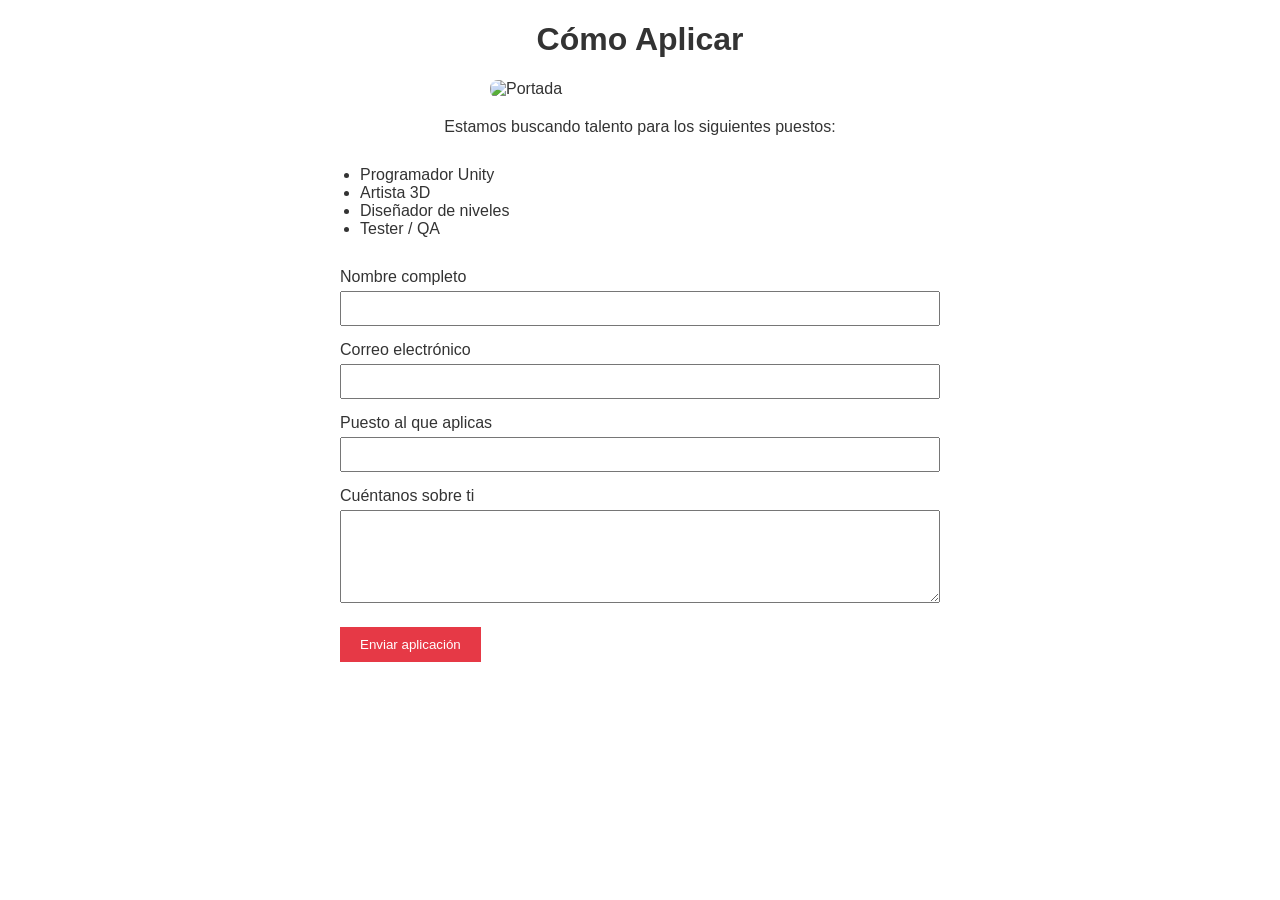
==== index.html @ 61d91eac "Add files via upload" ====
<!DOCTYPE html>
<html lang="es">
<head>
<meta charset="UTF-8" />
<meta name="viewport" content="width=device-width, initial-scale=1" />
<title>Aplicar - Mi Proyecto</title>
<style>
  body {
    font-family: Arial, sans-serif;
    margin: 20px auto;
    max-width: 600px;
    color: #333;
  }

  h1 {
    text-align: center;
  }

  /* Imagen de portada centrada y más chica */
  .portada {
    display: block;
    margin: 20px auto;   /* Centrado horizontal con espacio arriba/abajo */
    width: 50%;          /* Ajusta el tamaño al 50% del contenedor */
    height: auto;        /* Mantiene proporciones */
    border-radius: 8px;  /* Opcional: bordes redondeados */
  }

  p.description {
    text-align: center;
    margin-bottom: 30px;
  }

  ul {
    list-style: disc;
    padding-left: 20px;
    margin-bottom: 30px;
  }

  form label {
    display: block;
    margin-top: 15px;
  }

  input[type="text"],
  input[type="email"],
  textarea {
    width: 100%;
    padding: 8px;
    box-sizing: border-box;
    margin-top: 5px;
  }

  button {
    margin-top: 20px;
    padding: 10px 20px;
    background-color: #e63946;
    border: none;
    color: white;
    cursor: pointer;
  }

  button:hover {
    background-color: #d62828;
  }
</style>
</head>
<body>

<h1>Cómo Aplicar</h1>

<!-- Imagen de portada -->
<img src="portada.jpg" alt="Portada" class="portada">

<p class="description">Estamos buscando talento para los siguientes puestos:</p>

<ul>
  <li>Programador Unity</li>
  <li>Artista 3D</li>
  <li>Diseñador de niveles</li>
  <li>Tester / QA</li>
</ul>

<form action="https://formspree.io/f/xnnzdgdg" method="POST">
  <label for="name">Nombre completo</label>
  <input type="text" id="name" name="name" required />

  <label for="email">Correo electrónico</label>
  <input type="email" id="email" name="_replyto" required />

  <label for="position">Puesto al que aplicas</label>
  <input type="text" id="position" name="position" required />

  <label for="message">Cuéntanos sobre ti</label>
  <textarea id="message" name="message" rows="5" required></textarea>

  <button type="submit">Enviar aplicación</button>
</form>

</body>
</html>
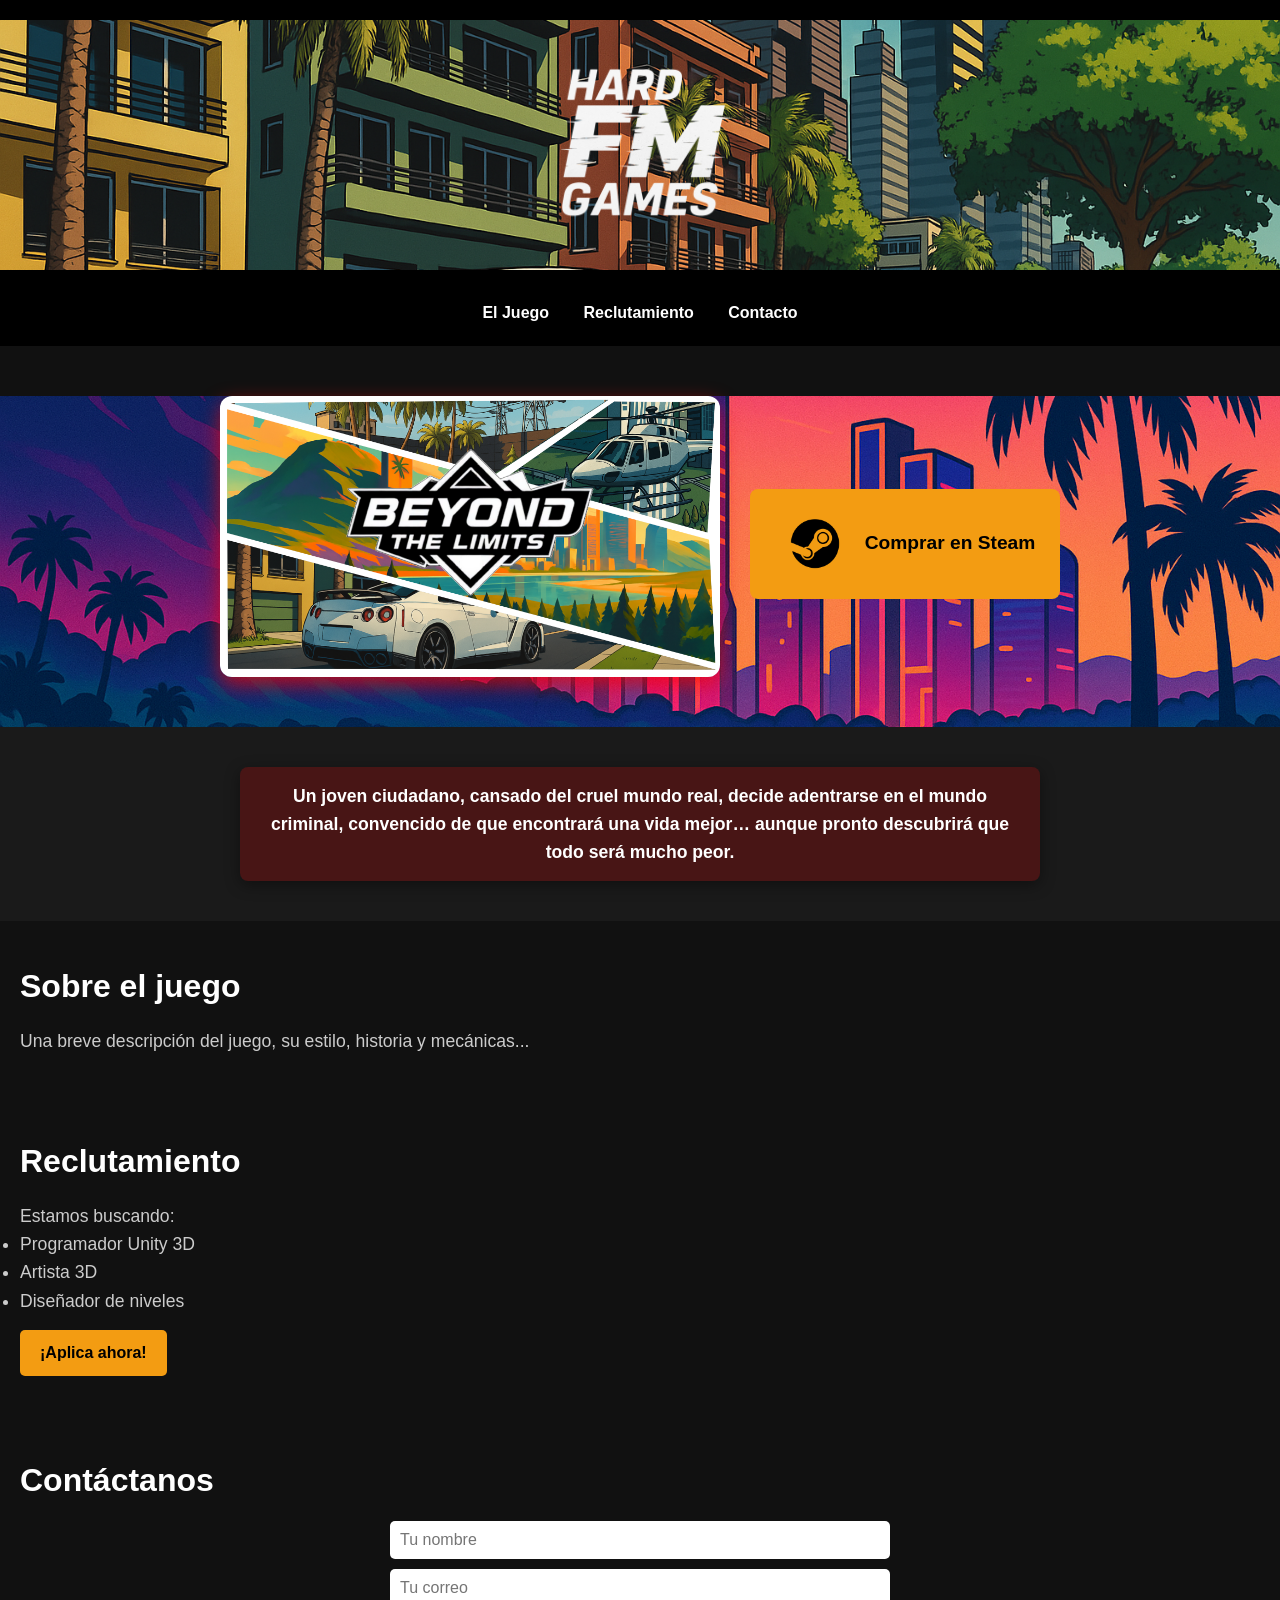
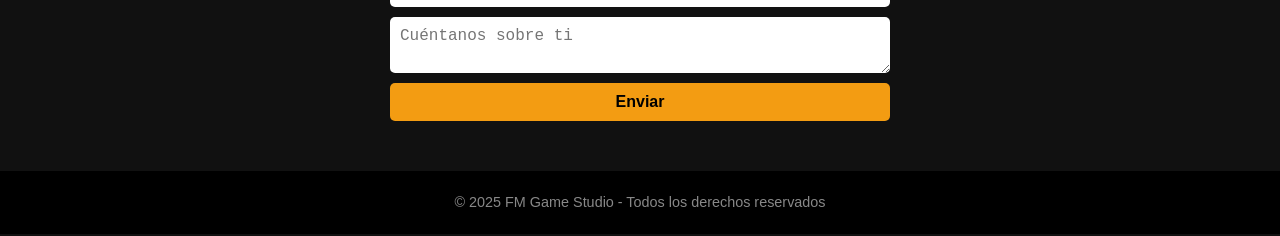
==== commit 30c2a8c9: "Update and rename main.html to index.html" ====
--- a/index.html
+++ b/index.html
@@ -1,100 +1,76 @@
 <!DOCTYPE html>
 <html lang="es">
 <head>
-<meta charset="UTF-8" />
-<meta name="viewport" content="width=device-width, initial-scale=1" />
-<title>Aplicar - Mi Proyecto</title>
-<style>
-  body {
-    font-family: Arial, sans-serif;
-    margin: 20px auto;
-    max-width: 600px;
-    color: #333;
-  }
+    <meta name="viewport" content="width=device-width, initial-scale=1.0">
 
-  h1 {
-    text-align: center;
-  }
-
-  /* Imagen de portada centrada y más chica */
-  .portada {
-    display: block;
-    margin: 20px auto;   /* Centrado horizontal con espacio arriba/abajo */
-    width: 50%;          /* Ajusta el tamaño al 50% del contenedor */
-    height: auto;        /* Mantiene proporciones */
-    border-radius: 8px;  /* Opcional: bordes redondeados */
-  }
-
-  p.description {
-    text-align: center;
-    margin-bottom: 30px;
-  }
-
-  ul {
-    list-style: disc;
-    padding-left: 20px;
-    margin-bottom: 30px;
-  }
-
-  form label {
-    display: block;
-    margin-top: 15px;
-  }
-
-  input[type="text"],
-  input[type="email"],
-  textarea {
-    width: 100%;
-    padding: 8px;
-    box-sizing: border-box;
-    margin-top: 5px;
-  }
-
-  button {
-    margin-top: 20px;
-    padding: 10px 20px;
-    background-color: #e63946;
-    border: none;
-    color: white;
-    cursor: pointer;
-  }
-
-  button:hover {
-    background-color: #d62828;
-  }
-</style>
+  <meta charset="UTF-8" />
+  <meta name="viewport" content="width=device-width, initial-scale=1" />
+  <title>FM Game Studio</title>
+  <link rel="stylesheet" href="style.css" />
 </head>
 <body>
+  <header>
+    <h1 class="logo-container">
+  <img src="logo.png" alt="FM Game Studio" class="fade-slide-zoom" />
+</h1>
 
-<h1>Cómo Aplicar</h1>
+    <nav>
+      <a href="#game" class="fade-slide-zoom">El Juego</a>
+      <a href="#jobs" class="fade-slide-zoom">Reclutamiento</a>
+      <a href="#contact" class="fade-slide-zoom">Contacto</a>
+    </nav>
+  </header>
 
-<!-- Imagen de portada -->
-<img src="portada.jpg" alt="Portada" class="portada">
+  <div class="cover-container">
+  <div class="cover-left">
+    <img src="portada.png" alt="Imagen del juego" class="cover-img" />
+    <img src="logo-juego.png" alt="Logo del juego" class="cover-logo" />
+  </div>
+  <div class="cover-right">
+  <a href="https://store.steampowered.com/app/3522660/Beyond_The_Limits/" target="_blank" class="btn buy-btn">
+    <img src="steam-logo.png" alt="Steam" class="steam-logo">
+    Comprar en Steam
+  </a>
+</div>
 
-<p class="description">Estamos buscando talento para los siguientes puestos:</p>
+</div>
 
-<ul>
-  <li>Programador Unity</li>
-  <li>Artista 3D</li>
-  <li>Diseñador de niveles</li>
-  <li>Tester / QA</li>
-</ul>
 
-<form action="https://formspree.io/f/xnnzdgdg" method="POST">
-  <label for="name">Nombre completo</label>
-  <input type="text" id="name" name="name" required />
 
-  <label for="email">Correo electrónico</label>
-  <input type="email" id="email" name="_replyto" required />
 
-  <label for="position">Puesto al que aplicas</label>
-  <input type="text" id="position" name="position" required />
+  <section class="hero fade-slide-zoom">
+  <p class="highlight">Un joven ciudadano, cansado del cruel mundo real, decide adentrarse en el mundo criminal, convencido de que encontrará una vida mejor… aunque pronto descubrirá que todo será mucho peor.</p>
+</section>
 
-  <label for="message">Cuéntanos sobre ti</label>
-  <textarea id="message" name="message" rows="5" required></textarea>
 
-  <button type="submit">Enviar aplicación</button>
-</form>
+  <section id="game" class="fade-slide-zoom">
+    <h2>Sobre el juego</h2>
+    <p>Una breve descripción del juego, su estilo, historia y mecánicas...</p>
+  </section>
 
+  <section id="jobs" class="fade-slide-zoom">
+    <h2>Reclutamiento</h2>
+    <p>Estamos buscando:</p>
+    <ul>
+      <li>Programador Unity 3D</li>
+      <li>Artista 3D</li>
+      <li>Diseñador de niveles</li>
+    </ul>
+    <a href="#contact" class="btn fade-slide-zoom">¡Aplica ahora!</a>
+  </section>
+
+  <section id="contact" class="fade-slide-zoom">
+    <h2>Contáctanos</h2>
+    <form action="https://formspree.io/f/tu_id" method="POST">
+      <input type="text" name="name" placeholder="Tu nombre" required />
+      <input type="email" name="email" placeholder="Tu correo" required />
+      <textarea name="message" placeholder="Cuéntanos sobre ti" required></textarea>
+      <button type="submit">Enviar</button>
+    </form>
+  </section>
+
+  <footer class="fade-slide-zoom">
+    <p>&copy; 2025 FM Game Studio - Todos los derechos reservados</p>
+  </footer>
 </body>
 </html>
--- a/style.css
+++ b/style.css
@@ -0,0 +1,428 @@
+/* =====================================
+   RESET BÁSICO
+   ====================================== */
+/* Quita márgenes y padding por defecto y define box-sizing */
+* {
+  margin: 0;            
+  padding: 0;           
+  box-sizing: border-box;
+}
+
+/* Estilos base para el body */
+body {
+  font-family: Arial, sans-serif;
+  background-color: #111;
+  color: #fff;
+  line-height: 1.6;
+}
+
+/* =====================================
+   HEADER
+   ====================================== */
+header {
+  position: relative;
+  background-color: #000;
+  padding: 20px 0;
+  text-align: center;
+  z-index: 10;
+}
+
+header h1 img {
+  max-width: 250px;
+  height: auto;
+  display: block;
+  margin: 0 auto;
+}
+
+/* =====================================
+   NAVEGACIÓN
+   ====================================== */
+nav {
+  margin-top: 10px;
+}
+
+nav a {
+  position: relative;
+  color: #fff;
+  text-decoration: none;
+  margin: 0 15px;
+  font-weight: bold;
+  transition: color 0.3s ease;
+}
+
+nav a::after {
+  content: "";
+  position: absolute;
+  width: 0;
+  height: 2px;
+  background: #c00;
+  left: 0;
+  bottom: -5px;
+  transition: width 0.3s ease;
+}
+
+nav a:hover {
+  color: #c00;
+}
+
+nav a:hover::after {
+  width: 100%;
+}
+
+/* =====================================
+   HERO / INTRO
+   ====================================== */
+.hero {
+  text-align: center;
+  padding: 40px 20px;
+  background: #1a1a1a;
+  font-size: 1.3rem;
+  color: #ccc;
+}
+
+/* =====================================
+   SECCIONES
+   ====================================== */
+section {
+  padding: 40px 20px;
+}
+
+section h2 {
+  font-size: 2rem;
+  margin-bottom: 15px;
+}
+
+section p,
+section ul {
+  font-size: 1.1rem;
+  color: #ccc;
+}
+
+/* =====================================
+   BOTONES
+   ====================================== */
+.btn {
+  position: relative;
+  display: inline-block;
+  background: #f39c12;
+  color: #000;
+  padding: 10px 20px;
+  margin-top: 15px;
+  text-decoration: none;
+  font-weight: bold;
+  border-radius: 5px;
+  transition: background 0.3s ease;
+  cursor: pointer;
+}
+
+.btn::after {
+  content: "";
+  position: absolute;
+  width: 0;
+  height: 2px;
+  background: #c00;
+  left: 0;
+  bottom: 5px;
+  transition: width 0.3s ease;
+  border-radius: 2px;
+}
+
+.btn:hover {
+  background: #d35400;
+  color: #000;
+}
+
+.btn:hover::after {
+  width: 100%;
+}
+
+/* =====================================
+   FORMULARIO
+   ====================================== */
+form input,
+form textarea,
+form button {
+  width: 100%;
+  max-width: 500px;
+  margin: 10px auto;
+  display: block;
+  padding: 10px;
+  border-radius: 5px;
+  border: none;
+  font-size: 1rem;
+}
+
+form button {
+  background-color: #f39c12;
+  color: #000;
+  cursor: pointer;
+  font-weight: bold;
+}
+
+form button:hover {
+  background-color: #d35400;
+}
+
+/* =====================================
+   FOOTER
+   ====================================== */
+footer {
+  text-align: center;
+  padding: 20px;
+  background-color: #000;
+  color: #888;
+  font-size: 0.9rem;
+}
+
+/* =====================================
+   ANIMACIONES
+   ====================================== */
+.fade-slide-zoom {
+  opacity: 0;
+  transform: translateY(20px) scale(0.95);
+  animation: fadeSlideZoomIn 1.5s ease forwards;
+  animation-delay: 0.3s;
+}
+
+@keyframes fadeSlideZoomIn {
+  to {
+    opacity: 1;
+    transform: translateY(0) scale(1);
+  }
+}
+
+/* =====================================
+   LOGO
+   ====================================== */
+.logo-container {
+  position: relative;
+  width: 100%;
+  text-align: center;
+  padding-bottom: 20px;
+}
+
+.logo-container::before {
+  content: "";
+  position: absolute;
+  top: 0;
+  left: 0;
+  width: 100%;
+  height: 250px;
+  background-image: url('fondo.png');
+  background-size: cover;
+  background-position: center;
+  z-index: -1;
+}
+
+.logo-container img {
+  position: relative;
+  z-index: 1;
+}
+
+/* =====================================
+   PORTADA / COVER
+   ====================================== */
+.cover-container {
+  position: relative;
+  width: 100%;
+  display: flex;
+  justify-content: center;
+  align-items: center;
+  gap: 30px;
+  margin: 50px 0;
+  flex-wrap: wrap;
+  text-align: center;
+}
+
+.cover-container::before {
+  content: "";
+  position: absolute;
+  top: 0;
+  left: 0;
+  width: 100%;
+  min-height: 450px;
+  background-image: url('fondo-portada.png');
+  background-size: cover;
+  background-position: center;
+  z-index: -1;
+}
+
+.cover-container img.cover-img {
+  position: relative;
+  z-index: 1;
+  width: 75%;
+  max-width: 700px;
+  height: auto;
+  border-radius: 12px;
+  box-shadow: 0 8px 20px rgba(255,0,0,0.7);
+  display: block;
+  margin: 0 auto;
+}
+
+/* CORRECCIÓN: logo de portada bajado un poco */
+.cover-container img.cover-logo {
+  position: absolute;
+  top: 50%; /* <-- ajusta este valor para subir o bajar el logo */
+  left: 50%;
+  transform: translateX(-50%); /* solo centra horizontalmente */
+  width: 250px;
+  height: auto;
+  z-index: 2;
+  pointer-events: none;
+}
+
+/* =====================================
+   PORTADA IZQUIERDA / DERECHA
+   ====================================== */
+.cover-left {
+  position: relative;
+}
+
+.cover-left img.cover-img {
+  width: 500px;
+  max-width: 100%;
+  height: auto;
+  border-radius: 12px;
+  box-shadow: 0 8px 20px rgba(255,0,0,0.7);
+}
+
+.cover-left img.cover-logo {
+  position: absolute;
+  top: 45%;
+  left: 50%;
+  transform: translate(-50%, -50%);
+  width: 350px;
+  height: auto;
+  z-index: 2;
+  pointer-events: none;
+}
+
+.cover-right {
+  display: flex;
+  flex-direction: column;
+  align-items: center;
+}
+
+.cover-right .buy-btn {
+  background: #f39c12;
+  color: #000;
+  padding: 15px 25px;
+  text-decoration: none;
+  font-weight: bold;
+  border-radius: 8px;
+  font-size: 1.2rem;
+  transition: background 0.3s ease;
+}
+
+.cover-right .buy-btn:hover {
+  background: #d35400;
+  color: #fff;
+}
+
+/* =====================================
+   HIGHLIGHT / RESALTADO
+   ====================================== */
+.highlight {
+  background-color: rgba(255, 0, 0, 0.2);
+  color: #fff;
+  padding: 15px;
+  border-radius: 8px;
+  font-weight: bold;
+  text-align: center;
+  max-width: 800px;
+  margin: 0 auto;
+  box-shadow: 0 4px 15px rgba(0,0,0,0.4);
+}
+
+/* =====================================
+   RESPONSIVE / MÓVILES
+   ====================================== */
+@media (max-width: 768px) {
+  .game-logo {
+    width: 80vw !important;
+    top: 35%;
+    left: 50%;
+    transform: translate(-50%, -50%);
+  }
+
+  .cover-img {
+    width: 95%;
+  }
+
+  header h1 img {
+    max-width: 180px;
+  }
+
+  nav {
+    display: flex;
+    flex-direction: column;
+    gap: 10px;
+    margin-top: 15px;
+  }
+
+  nav a {
+    margin: 5px 0;
+    font-size: 1.1rem;
+  }
+
+  .hero {
+    padding: 30px 10px;
+    font-size: 1.1rem;
+  }
+
+  section {
+    padding: 30px 15px;
+  }
+
+  section h2 {
+    font-size: 1.6rem;
+  }
+
+  section p,
+  section ul {
+    font-size: 1rem;
+  }
+
+  .btn {
+    padding: 10px 18px;
+    font-size: 1rem;
+  }
+
+  form input,
+  form textarea,
+  form button {
+    font-size: 1rem;
+    padding: 10px;
+  }
+
+  footer {
+    font-size: 0.8rem;
+  }
+}
+.buy-btn {
+  display: inline-flex;
+  align-items: center;
+  gap: 10px;         /* espacio entre logo y texto */
+  background: #f39c12;
+  color: #000;
+  padding: 15px 25px;
+  text-decoration: none;
+  font-weight: bold;
+  border-radius: 8px;
+  font-size: 1.2rem;
+  transition: background 0.3s ease;
+}
+
+.buy-btn:hover {
+  background: #d35400;
+  color: #fff;
+}
+
+.buy-btn img.steam-logo {
+  width: 80px;     /* tamaño intermedio */
+  height: auto;
+  display: inline-block;
+  vertical-align: middle;  /* asegura que quede centrado con el texto */
+}
+
+
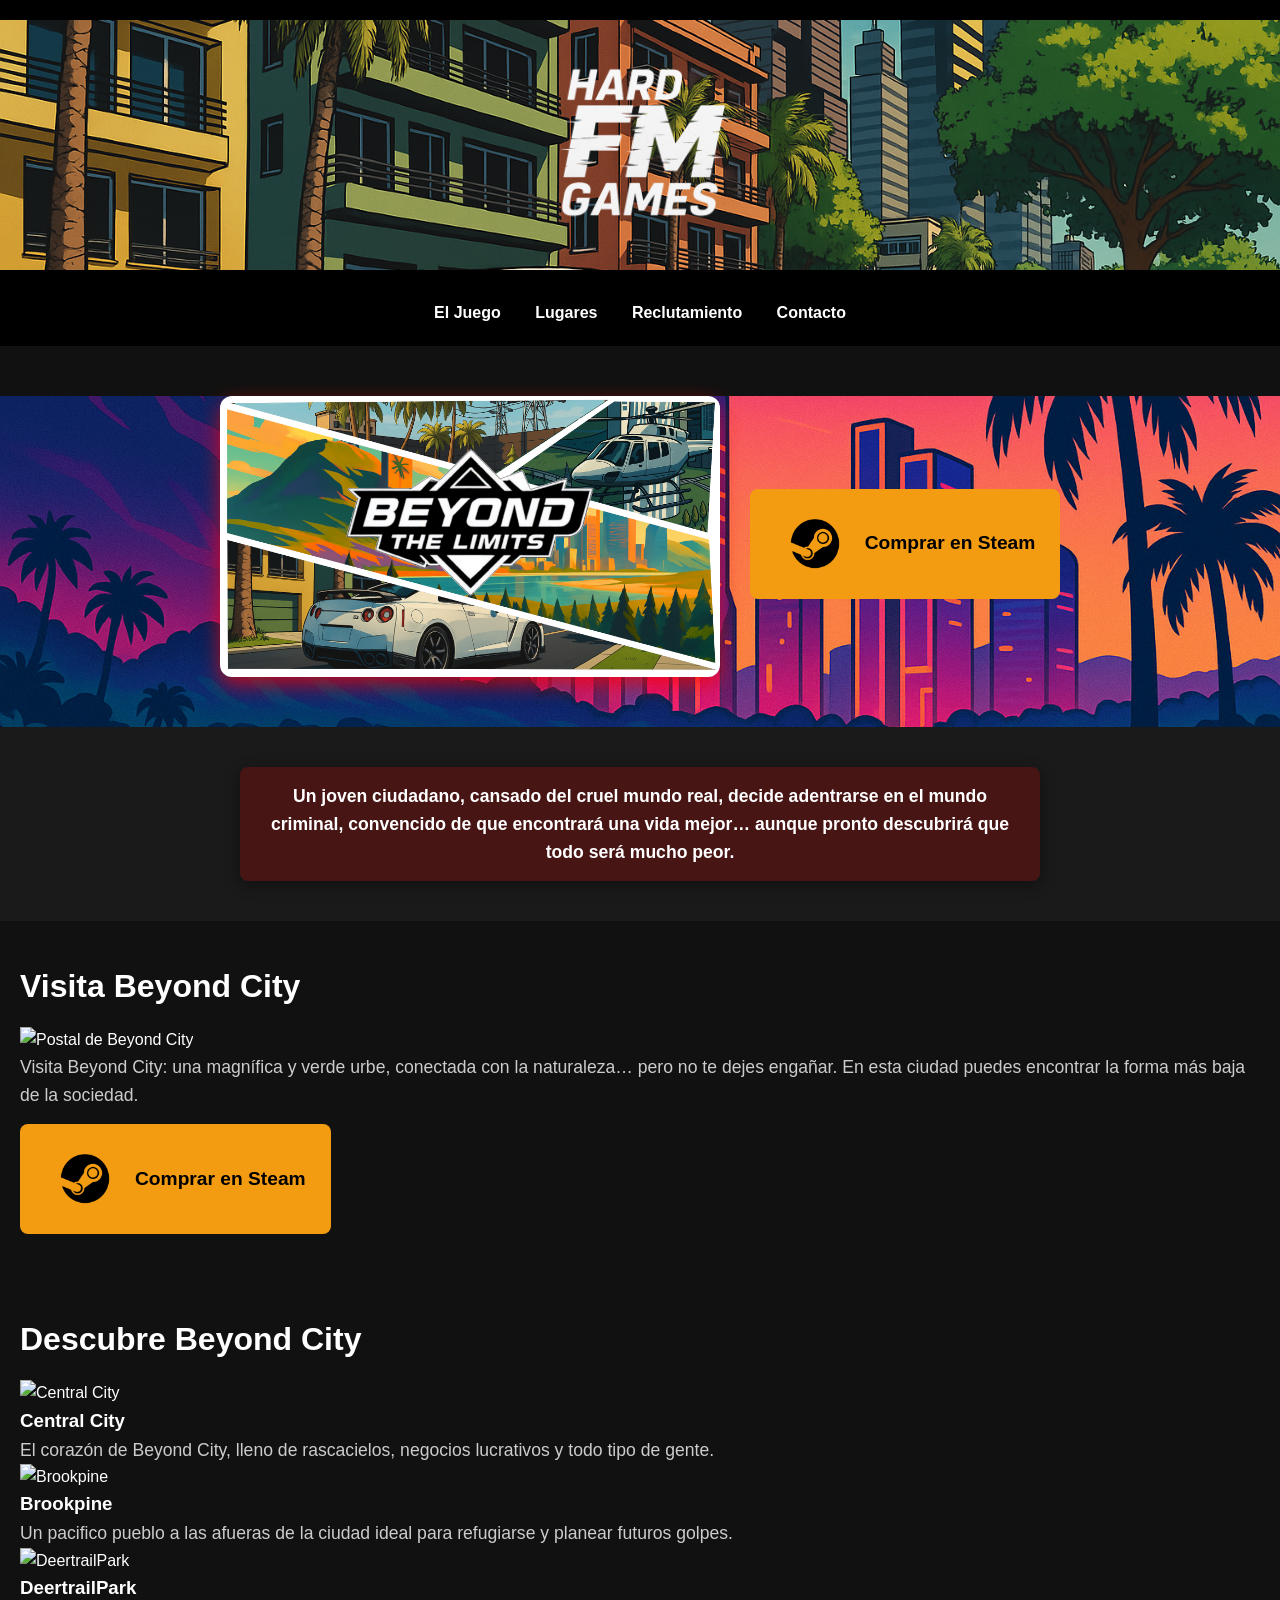
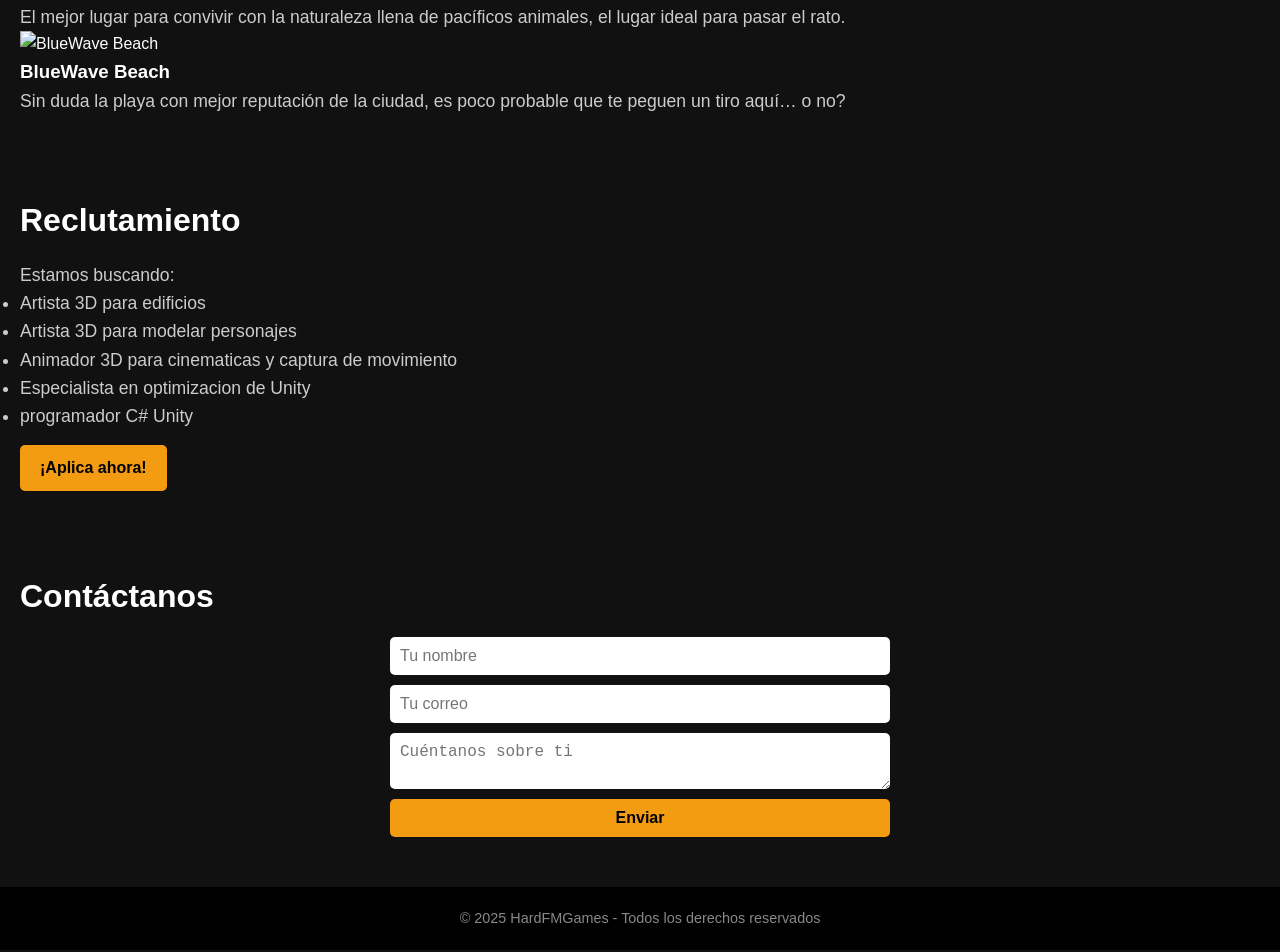
==== commit 8a28ee71: "Update index.html" ====
--- a/index.html
+++ b/index.html
@@ -1,67 +1,125 @@
 <!DOCTYPE html>
 <html lang="es">
 <head>
-    <meta name="viewport" content="width=device-width, initial-scale=1.0">
-
-  <meta charset="UTF-8" />
-  <meta name="viewport" content="width=device-width, initial-scale=1" />
-  <title>FM Game Studio</title>
-  <link rel="stylesheet" href="style.css" />
+    <meta charset="UTF-8" />
+    <meta name="viewport" content="width=device-width, initial-scale=1" />
+    <title>FM Game Studio</title>
+    <link rel="stylesheet" href="style.css" />
 </head>
 <body>
+  <!-- HEADER -->
   <header>
     <h1 class="logo-container">
-  <img src="logo.png" alt="FM Game Studio" class="fade-slide-zoom" />
-</h1>
+      <img src="logo.png" alt="FM Game Studio" class="fade-slide-zoom" />
+    </h1>
 
     <nav>
       <a href="#game" class="fade-slide-zoom">El Juego</a>
+      <a href="#locations" class="fade-slide-zoom">Lugares</a>
       <a href="#jobs" class="fade-slide-zoom">Reclutamiento</a>
       <a href="#contact" class="fade-slide-zoom">Contacto</a>
     </nav>
   </header>
 
+  <!-- PORTADA -->
   <div class="cover-container">
-  <div class="cover-left">
-    <img src="portada.png" alt="Imagen del juego" class="cover-img" />
-    <img src="logo-juego.png" alt="Logo del juego" class="cover-logo" />
+    <div class="cover-left">
+      <img src="portada.png" alt="Imagen del juego" class="cover-img" />
+      <img src="logo-juego.png" alt="Logo del juego" class="cover-logo" />
+    </div>
+    <div class="cover-right">
+      <a href="https://store.steampowered.com/app/3522660/Beyond_The_Limits/" target="_blank" class="btn buy-btn">
+        <img src="steam-logo.png" alt="Steam" class="steam-logo">
+        Comprar en Steam
+      </a>
+    </div>
   </div>
-  <div class="cover-right">
-  <a href="https://store.steampowered.com/app/3522660/Beyond_The_Limits/" target="_blank" class="btn buy-btn">
-    <img src="steam-logo.png" alt="Steam" class="steam-logo">
-    Comprar en Steam
-  </a>
-</div>
 
-</div>
-
-
-
-
+  <!-- HERO / INTRO -->
   <section class="hero fade-slide-zoom">
-  <p class="highlight">Un joven ciudadano, cansado del cruel mundo real, decide adentrarse en el mundo criminal, convencido de que encontrará una vida mejor… aunque pronto descubrirá que todo será mucho peor.</p>
-</section>
-
-
-  <section id="game" class="fade-slide-zoom">
-    <h2>Sobre el juego</h2>
-    <p>Una breve descripción del juego, su estilo, historia y mecánicas...</p>
+    <p class="highlight">Un joven ciudadano, cansado del cruel mundo real, decide adentrarse en el mundo criminal, convencido de que encontrará una vida mejor… aunque pronto descubrirá que todo será mucho peor.</p>
   </section>
 
+  <!-- SECCIÓN POSTAL ESTILO GTA -->
+  <section id="game" class="fade-slide-zoom game-postcard gta-style">
+    <h2>Visita Beyond City</h2>
+    <div class="postcard">
+        <img src="beyond-city.jpg" alt="Postal de Beyond City" class="postcard-img" />
+        <div class="postcard-text">
+            <p>Visita Beyond City: una magnífica y verde urbe, conectada con la naturaleza… pero no te dejes engañar. En esta ciudad puedes encontrar la forma más baja de la sociedad.</p>
+            <a href="https://store.steampowered.com/app/3522660/Beyond_The_Limits/" target="_blank" class="btn buy-btn">
+                <img src="steam-logo.png" alt="Steam" class="steam-logo"> Comprar en Steam
+            </a>
+        </div>
+    </div>
+  </section>
+
+  <!-- SECCIÓN LUGARES DESTACADOS -->
+  <section id="locations" class="fade-slide-zoom">
+    <h2>Descubre Beyond City</h2>
+    <div class="locations-container">
+      
+      <!-- Lugar 1 -->
+      <div class="location-card">
+        <div class="location-card-bg" style="background-image: url('fondo1.jpg');"></div>
+        <div class="location-info">
+          <img src="lugar1.jpg" alt="Central City" class="location-img" />
+          <h3>Central City</h3>
+          <p>El corazón de Beyond City, lleno de rascacielos, negocios lucrativos y todo tipo de gente.</p>
+        </div>
+      </div>
+
+      <!-- Lugar 2 -->
+      <div class="location-card">
+        <div class="location-card-bg" style="background-image: url('fondo2.jpg');"></div>
+        <div class="location-info">
+          <img src="lugar2.jpg" alt="Brookpine" class="location-img" />
+          <h3>Brookpine</h3>
+          <p>Un pacifico pueblo a las afueras de la ciudad ideal para refugiarse y planear futuros golpes.</p>
+        </div>
+      </div>
+
+      <!-- Lugar 3 -->
+      <div class="location-card">
+        <div class="location-card-bg" style="background-image: url('fondo3.jpg');"></div>
+        <div class="location-info">
+          <img src="lugar3.jpg" alt="DeertrailPark" class="location-img" />
+          <h3>DeertrailPark</h3>
+          <p>El mejor lugar para convivir con la naturaleza llena de pacíficos animales, el lugar ideal para pasar el rato.</p>
+        </div>
+      </div>
+
+      <!-- Lugar 4 -->
+      <div class="location-card">
+        <div class="location-card-bg" style="background-image: url('fondo4.jpg');"></div>
+        <div class="location-info">
+          <img src="lugar4.jpg" alt="BlueWave Beach" class="location-img" />
+          <h3>BlueWave Beach</h3>
+          <p>Sin duda la playa con mejor reputación de la ciudad, es poco probable que te peguen un tiro aquí… o no?</p>
+        </div>
+      </div>
+
+    </div>
+  </section>
+
+  <!-- RECLUTAMIENTO -->
   <section id="jobs" class="fade-slide-zoom">
     <h2>Reclutamiento</h2>
     <p>Estamos buscando:</p>
     <ul>
-      <li>Programador Unity 3D</li>
-      <li>Artista 3D</li>
-      <li>Diseñador de niveles</li>
+      <li>Artista 3D para edificios</li>
+      <li>Artista 3D para modelar personajes</li>
+      <li>Animador 3D para cinematicas y captura de movimiento</li>
+      <li>Especialista en optimizacion de Unity</li>
+      <li>programador C# Unity</li>
     </ul>
     <a href="#contact" class="btn fade-slide-zoom">¡Aplica ahora!</a>
   </section>
 
+  <!-- CONTACTO -->
   <section id="contact" class="fade-slide-zoom">
     <h2>Contáctanos</h2>
-    <form action="https://formspree.io/f/tu_id" method="POST">
+    <form action="https://formspree.io/f/xnnzdgdg" method="POST">
       <input type="text" name="name" placeholder="Tu nombre" required />
       <input type="email" name="email" placeholder="Tu correo" required />
       <textarea name="message" placeholder="Cuéntanos sobre ti" required></textarea>
@@ -69,8 +127,9 @@
     </form>
   </section>
 
+  <!-- FOOTER -->
   <footer class="fade-slide-zoom">
-    <p>&copy; 2025 FM Game Studio - Todos los derechos reservados</p>
+    <p>&copy; 2025 HardFMGames - Todos los derechos reservados</p>
   </footer>
 </body>
 </html>
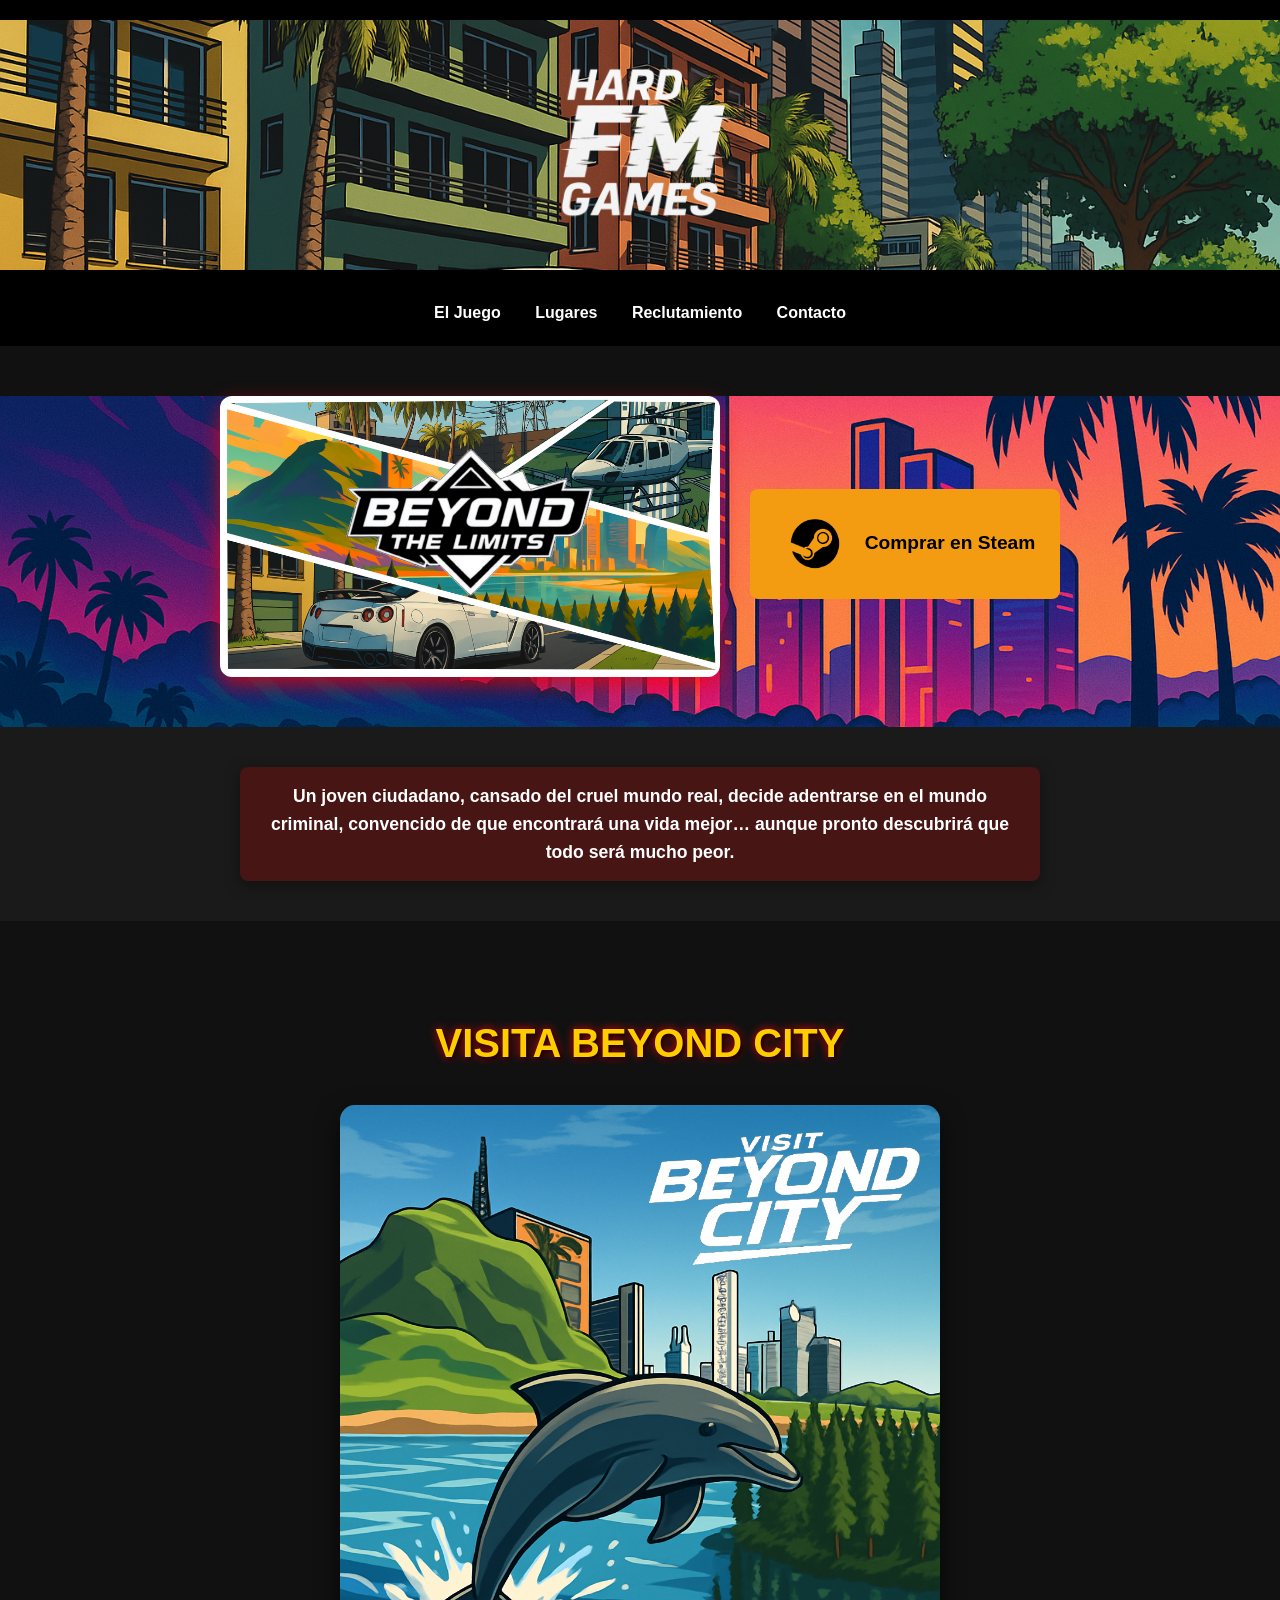
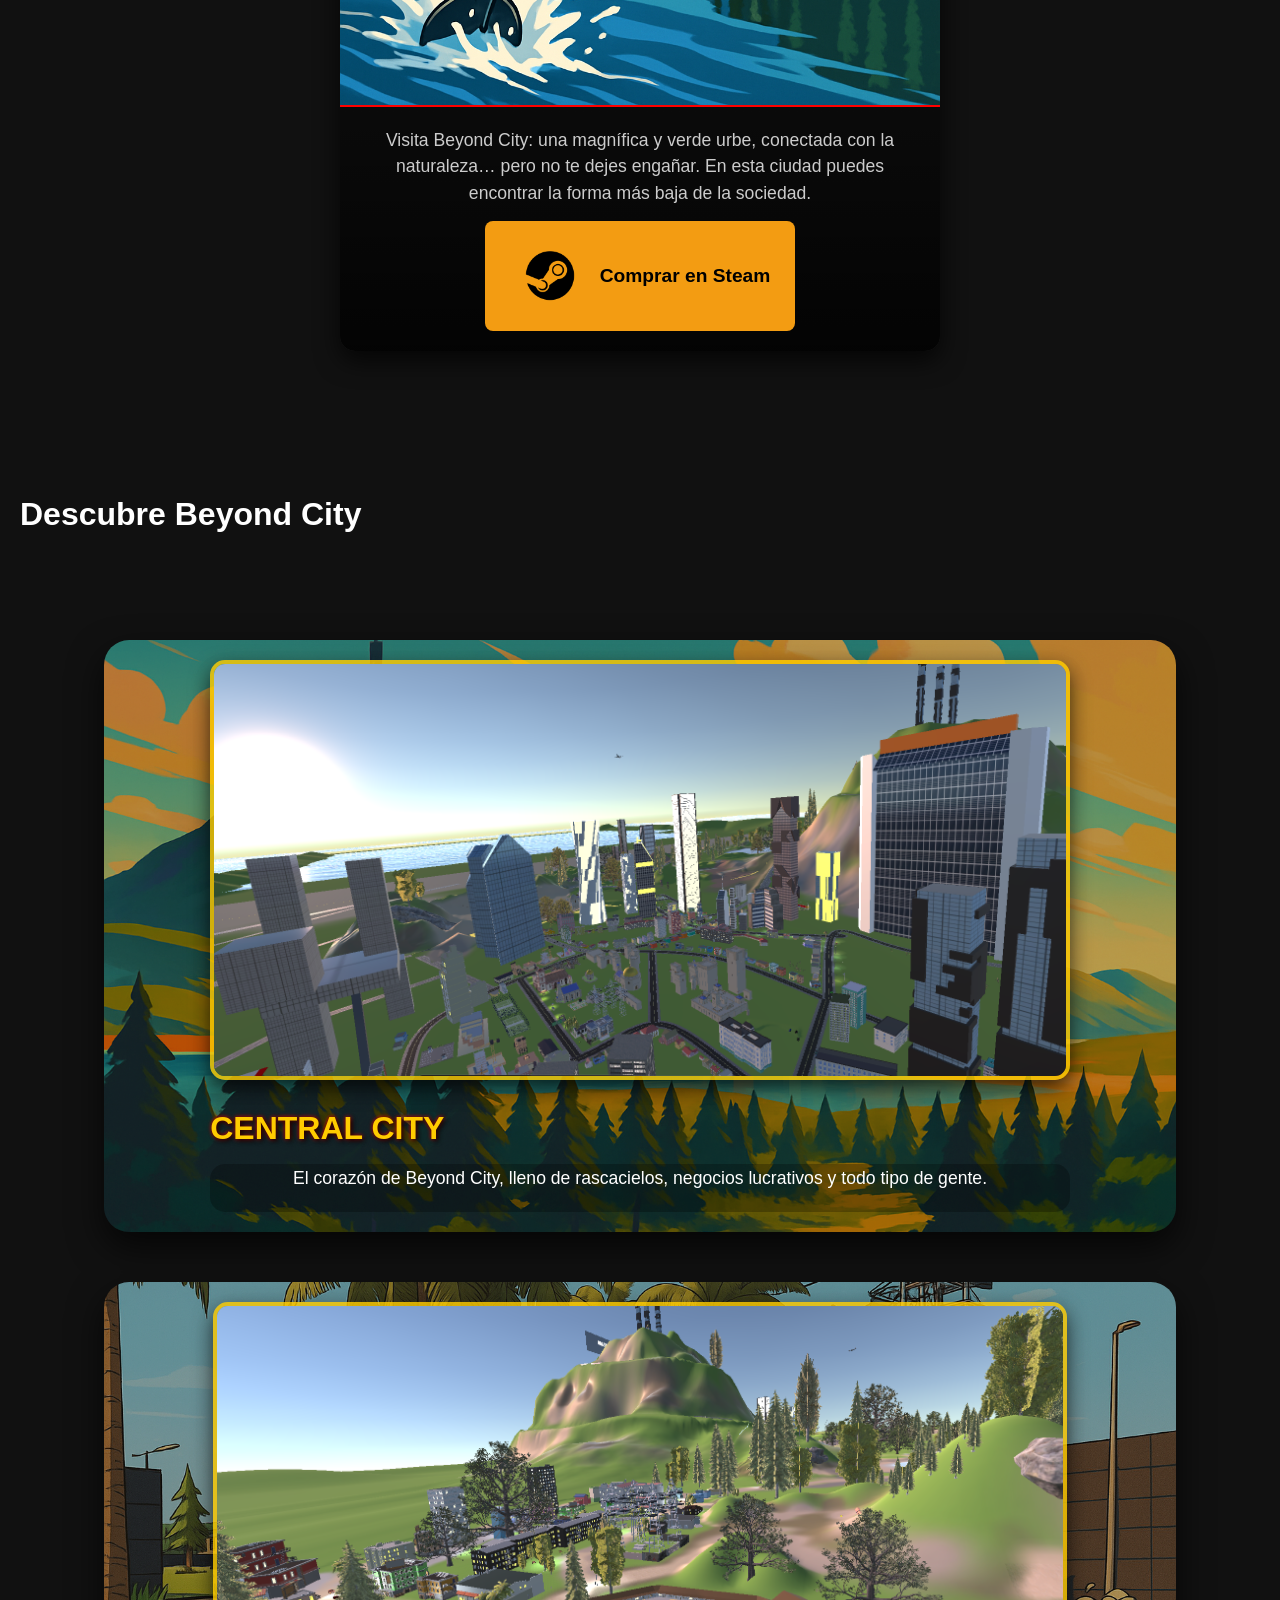
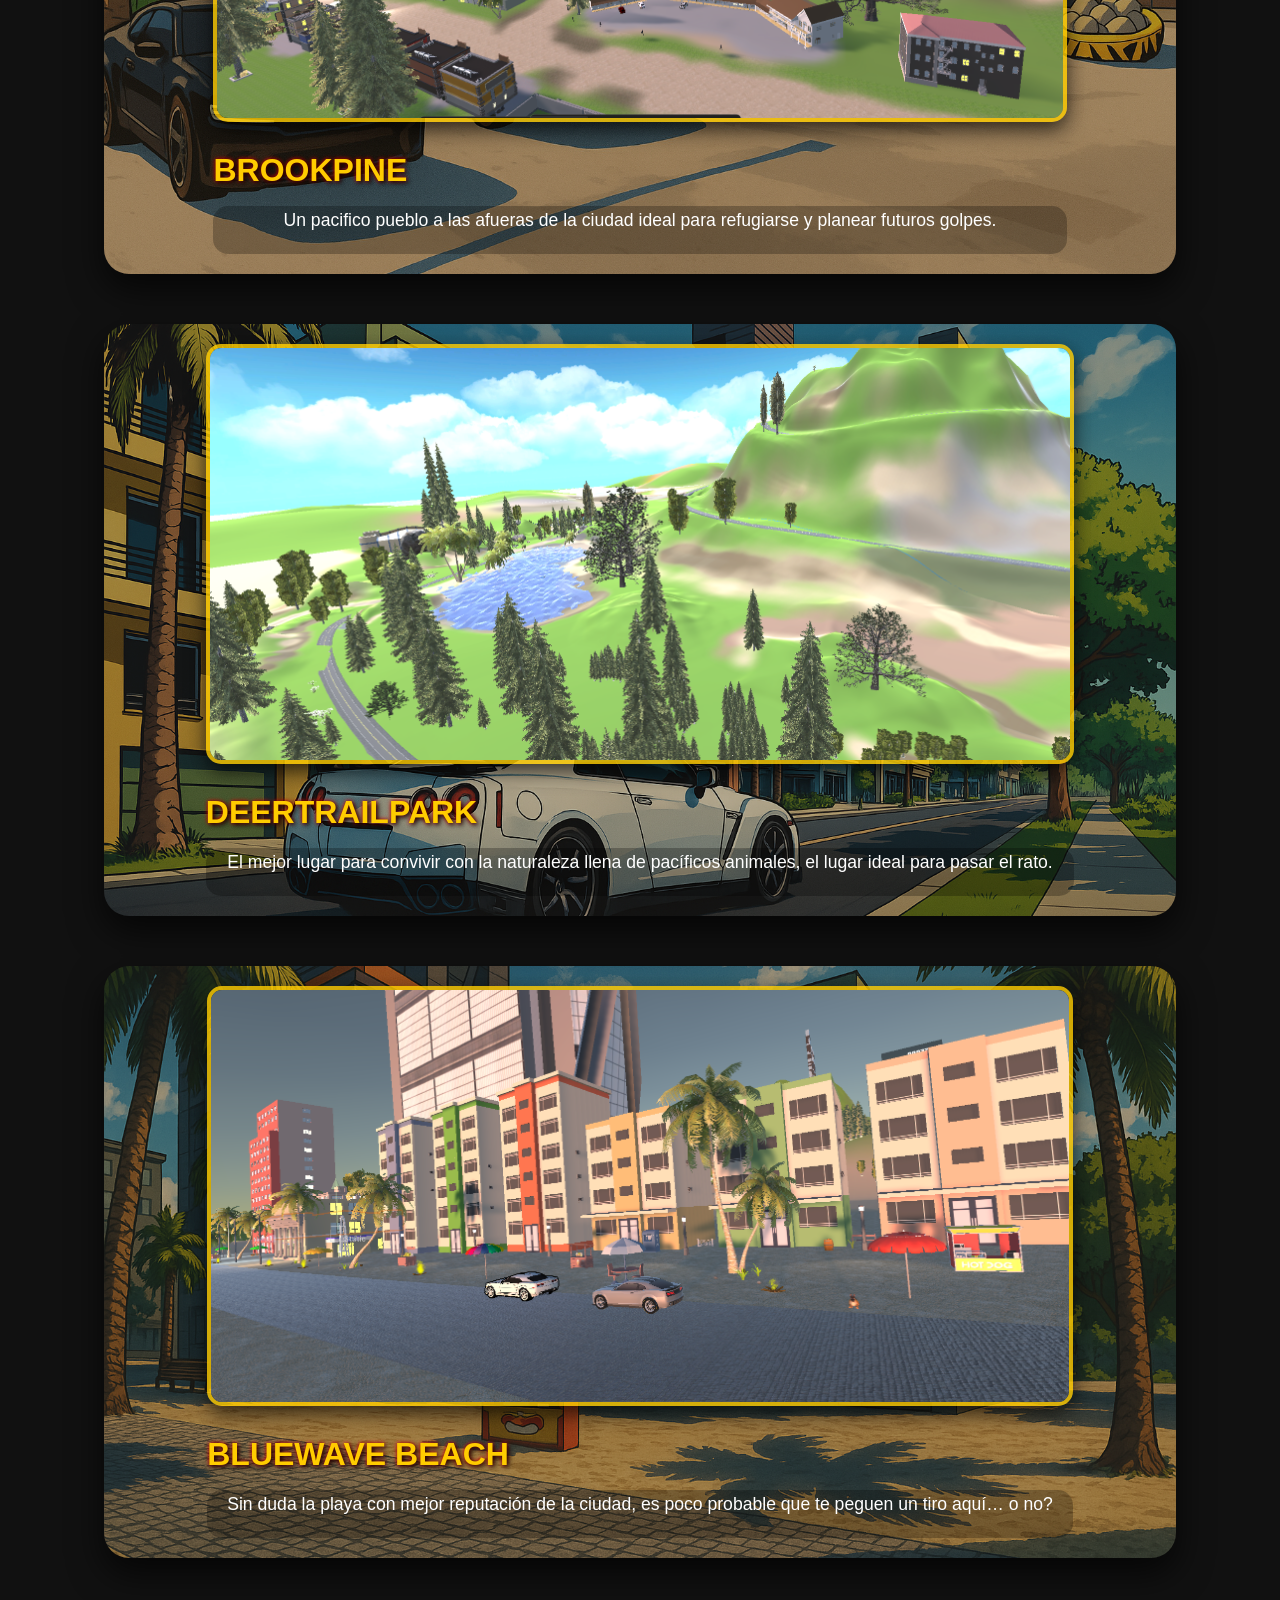
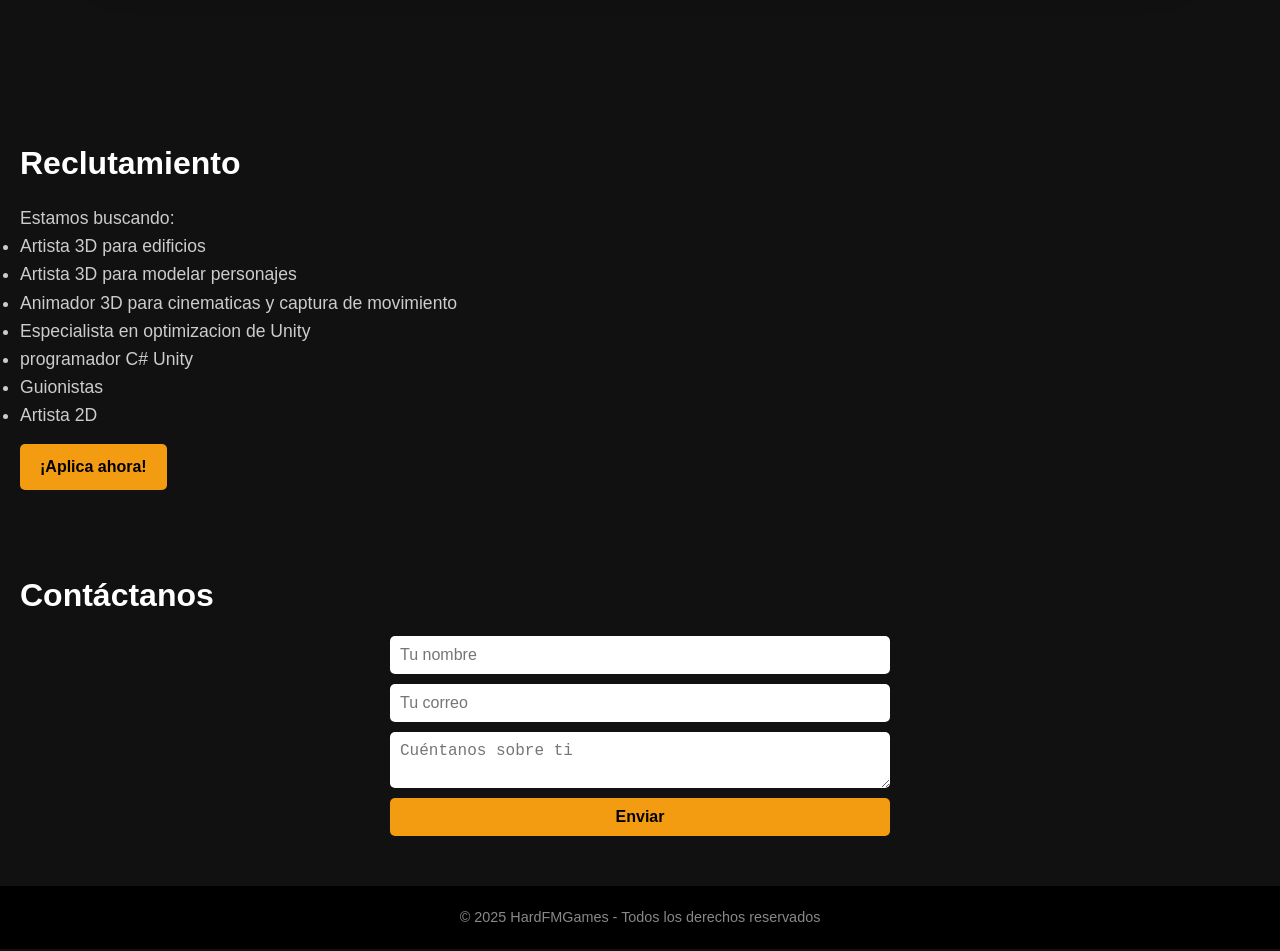
==== commit e980bcb5: "Update index.html" ====
--- a/index.html
+++ b/index.html
@@ -112,6 +112,8 @@
       <li>Animador 3D para cinematicas y captura de movimiento</li>
       <li>Especialista en optimizacion de Unity</li>
       <li>programador C# Unity</li>
+     <li>Guionistas</li>
+        <li>Artista 2D</li>
     </ul>
     <a href="#contact" class="btn fade-slide-zoom">¡Aplica ahora!</a>
   </section>
@@ -133,3 +135,4 @@
   </footer>
 </body>
 </html>
+
--- a/style.css
+++ b/style.css
@@ -424,5 +424,161 @@
   display: inline-block;
   vertical-align: middle;  /* asegura que quede centrado con el texto */
 }
-
-
+/* =====================================
+   POSTAL / POSTCARD CORREGIDA
+   ====================================== */
+.game-postcard {
+    text-align: center;
+    margin: 50px 20px;
+}
+
+.game-postcard h2 {
+    font-size: 2.5rem;
+    color: #ffcc00;
+    margin-bottom: 30px;
+    text-shadow: 2px 2px 5px #000, 0 0 8px #f00;
+    font-family: 'Impact', sans-serif;
+    text-transform: uppercase;
+}
+
+.postcard {
+    display: inline-block;
+    background-color: #222; /* más oscuro estilo GTA */
+    color: #eee;
+    border-radius: 15px;
+    box-shadow: 0 10px 25px rgba(0,0,0,0.7);
+    overflow: hidden;
+    max-width: 600px;
+    transition: transform 0.3s ease, box-shadow 0.3s ease;
+}
+
+.postcard:hover {
+    transform: scale(1.03);
+    box-shadow: 0 15px 40px rgba(255,0,0,0.6);
+}
+
+.postcard-img {
+    width: 100%;
+    display: block;
+    border-bottom: 2px solid #ff0000;
+}
+
+.postcard-text {
+    padding: 20px;
+    font-size: 1.1rem;
+    line-height: 1.5;
+    background: linear-gradient(to bottom, rgba(0,0,0,0.7), rgba(0,0,0,0.9));
+    font-family: 'Arial Black', Arial, sans-serif;
+}
+/* =====================================
+   LUGARES / LOCATIONS (Fondo visible)
+   ====================================== */
+.location-card {
+  position: relative;           /* necesario para el background absoluto */
+  display: flex;
+  flex-direction: column;
+  align-items: center;
+  border-radius: 25px;
+  overflow: hidden;
+  box-shadow: 0 15px 35px rgba(0,0,0,0.7);
+  transition: all 0.4s ease;
+  background: transparent;      /* quitar gradiente sólido para que se vea el fondo */
+}
+
+.location-card:hover {
+  transform: scale(1.03);
+  box-shadow: 0 25px 50px rgba(255,0,0,0.5);
+}
+
+/* Fondo de la tarjeta */
+.location-card-bg {
+  content: "";
+  position: absolute;
+  top: 0;
+  left: 0;
+  width: 100%;
+  height: 100%;
+  background-size: cover;
+  background-position: center;
+  opacity: 0.7;               /* mucho más visible */
+  filter: brightness(1);       /* sin oscurecer */
+  z-index: 0;
+  transition: all 0.4s ease;
+}
+
+.location-card:hover .location-card-bg {
+  filter: brightness(1.05);   /* ligero aumento de brillo al pasar el mouse */
+  opacity: 0.8;
+}
+
+/* Imagen del lugar */
+.location-card img.location-img {
+  width: 100%;
+  height: 420px;
+  object-fit: cover;
+  border-radius: 15px;             /* esquinas redondeadas para destacar */
+  border: 4px solid rgba(255, 204, 0, 0.8); /* marco amarillo estilo GTA/Rockstar */
+  box-shadow: 0 8px 20px rgba(0, 0, 0, 0.7); /* sombra para separación del fondo */
+  position: relative;
+  z-index: 1;
+  transition: transform 0.4s ease, filter 0.4s ease, box-shadow 0.4s ease;
+}
+
+.location-card:hover img.location-img {
+  transform: scale(1.05);
+  filter: brightness(1.1) saturate(1.2);
+  box-shadow: 0 12px 30px rgba(255, 0, 0, 0.6); /* sombra más intensa al hacer hover */
+}
+
+
+/* Título */
+.location-card h3 {
+  position: relative;
+  z-index: 2;
+  font-size: 2rem;
+  margin: 15px 0 10px;
+  color: #ffcc00;
+  text-shadow: 2px 2px 5px #000, 0 0 4px #ff0000;
+  font-family: 'Impact', sans-serif;
+  text-transform: uppercase;
+}
+
+/* Texto / descripción */
+.location-card p {
+  position: relative;
+  z-index: 2;
+  padding: 0 20px 20px;
+  text-align: center;
+  color: #fff;               /* más contraste */
+  font-size: 1.1rem;
+  line-height: 1.6;
+  font-family: 'Arial Black', sans-serif;
+  background: rgba(0,0,0,0.25); /* cuadro semi-transparente para legibilidad */
+  border-radius: 15px;
+}
+/* Contenedor de las tarjetas */
+.locations-container {
+  display: flex;
+  flex-direction: column;
+  gap: 50px;          /* antes estaba más pequeño, ahora más espacio entre tarjetas */
+  margin: 100px auto;
+  padding: 0 5vw;
+  max-width: 1200px;
+}
+
+/* Cada bloque de lugar */
+.location-card {
+  position: relative;
+  display: flex;
+  flex-direction: column;
+  align-items: center;
+  border-radius: 25px;
+  overflow: hidden;
+  box-shadow: 0 15px 35px rgba(0,0,0,0.7);
+  transition: all 0.4s ease;
+  background: transparent;
+  padding: 20px;      /* un poco de espacio interno para que respire */
+}
+
+
+
